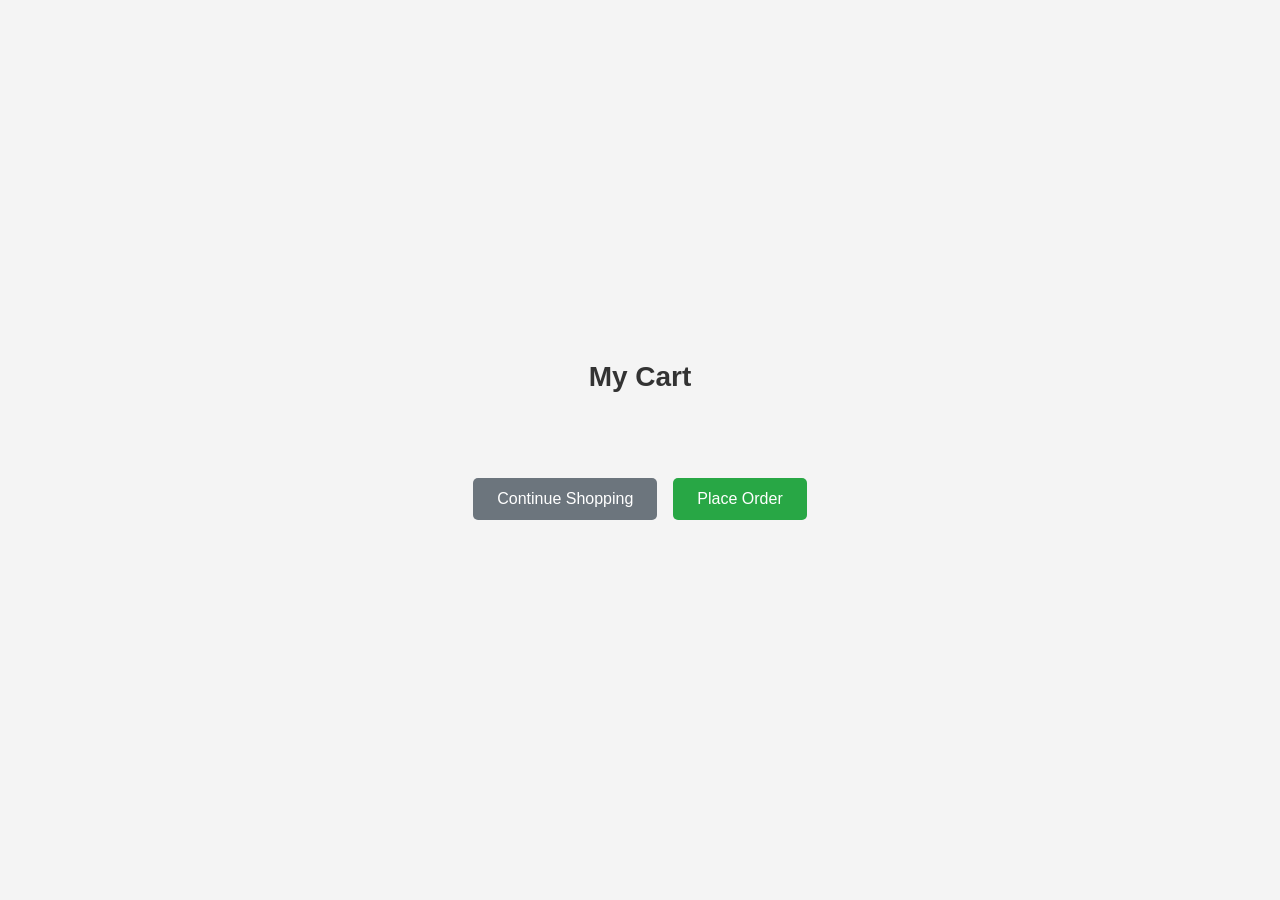
==== src/main/resources/static/cart.html @ 7744ca09 "frontend" ====
<!DOCTYPE html>
<html lang="en">
<head>
    <meta charset="UTF-8">
    <meta name="viewport" content="width=device-width, initial-scale=1.0">
    <title>Cart</title>
    <link rel="stylesheet" href="css/style.css">
</head>
<body>
<div class="container">
    <h1>My Cart</h1>
    <div id="cartItems"></div>

    <!-- Use button-group for proper alignment -->
    <div class="button-group">
        <button onclick="window.location='products.html'" class="btn-secondary">
            Continue Shopping
        </button>
        <button onclick="window.location='orders.html'" class="btn-success">
            Place Order
        </button>
    </div>
</div>
<script src="js/cart.js"></script>
</body>
</html>
---- src/main/resources/static/css/style.css ----
/* ----- reset & base ----- */
* {
    margin: 0;
    padding: 0;
    box-sizing: border-box;
    font-family: Arial, Helvetica, sans-serif;
}

body {
    background: #f4f4f4;
    display: flex;
    justify-content: center;
    align-items: center;
    min-height: 100vh;
    padding: 20px;
}

/* ----- shared container & card ----- */
.container {
    width: 100%;
    max-width: 1200px;
    display: flex;
    flex-direction: column;
    align-items: center;
    padding: 20px;
}

.card {
    background: white;
    padding: 30px;
    border-radius: 10px;
    box-shadow: 0 0 10px rgba(0,0,0,0.2);
    width: 100%;
    max-width: 400px;
    margin: 0 auto;
}

/* ----- headings ----- */
h1 {
    text-align: center;
    color: #333;
    margin-bottom: 25px;
    width: 100%;
    font-size: 28px;
}

h2 {
    text-align: center;
    margin-bottom: 20px;
    color: #222;
    font-size: 22px;
}

/* ----- inputs ----- */
input {
    width: 100%;
    padding: 12px 14px;
    margin: 8px 0;
    border: 1px solid #ccc;
    border-radius: 5px;
    font-size: 15px;
    transition: 0.2s;
    display: block;
}

input:focus {
    border-color: #007bff;
    outline: none;
    box-shadow: 0 0 0 3px rgba(0,123,255,0.15);
}

/* ----- BUTTONS - IMPROVED POSITIONING ----- */
button {
    padding: 12px 24px;
    background: #007bff;
    color: white;
    border: none;
    border-radius: 5px;
    cursor: pointer;
    font-size: 16px;
    font-weight: 500;
    transition: 0.2s;
    display: inline-flex;
    justify-content: center;
    align-items: center;
    gap: 8px;
    min-width: 130px;
    margin: 0;
}

button:hover {
    background: #0056b3;
    transform: translateY(-1px);
    box-shadow: 0 4px 12px rgba(0,123,255,0.3);
}

button:active {
    transform: translateY(0px) scale(0.98);
}

/* button variants */
.btn-secondary {
    background: #6c757d;
}

.btn-secondary:hover {
    background: #5a6268;
}

.btn-success {
    background: #28a745;
}

.btn-success:hover {
    background: #218838;
}

.btn-outline {
    background: transparent;
    border: 2px solid #007bff;
    color: #007bff;
}

.btn-outline:hover {
    background: #007bff;
    color: white;
}

.btn-danger {
    background: #dc3545;
}

.btn-danger:hover {
    background: #c82333;
}

/* ----- BUTTON GROUPS - FIXED ALIGNMENT ----- */
.button-group {
    display: flex;
    flex-wrap: wrap;
    justify-content: center;
    align-items: center;
    gap: 16px;
    margin: 20px 0;
    padding: 0;
    width: 100%;
}

.button-group button {
    margin: 0;
    flex: 0 1 auto;
}

/* full-width button for forms */
.btn-block {
    width: 100%;
    display: flex;
    justify-content: center;
    margin: 15px 0 5px;
}

.btn-block button {
    width: 100%;
    max-width: 100%;
    justify-content: center;
}

/* ----- LOGIN/REGISTER FORM BUTTONS ----- */
.card .btn-block {
    margin-top: 10px;
}

.card .btn-block button {
    padding: 14px;
    font-size: 17px;
    font-weight: 600;
}

/* form links - better spacing */
.card p {
    margin-top: 18px;
    padding-top: 15px;
    border-top: 1px solid #eee;
}

/* ----- LINKS & TEXT ----- */
a {
    text-decoration: none;
    color: #007bff;
    font-weight: 500;
}

a:hover {
    text-decoration: underline;
}

p {
    text-align: center;
    margin-top: 15px;
    color: #555;
}

/* ----- PRODUCT & CART GRID ----- */
#products,
#cartItems {
    display: flex;
    flex-wrap: wrap;
    justify-content: center;
    gap: 24px;
    padding: 20px 0;
    width: 100%;
}

#products .card,
#cartItems .card {
    width: 260px;
    padding: 20px 16px 24px;
    background: white;
    border-radius: 12px;
    box-shadow: 0 4px 16px rgba(0,0,0,0.08);
    text-align: center;
    transition: 0.25s;
    display: flex;
    flex-direction: column;
    align-items: center;
}

#products .card:hover,
#cartItems .card:hover {
    transform: translateY(-4px);
    box-shadow: 0 8px 24px rgba(0,0,0,0.12);
}

#products .card h2,
#cartItems .card h2 {
    font-size: 18px;
    margin-bottom: 8px;
}

#products .card p,
#cartItems .card p {
    margin: 6px 0;
    font-size: 14px;
    color: #555;
}

/* quantity input inside cards */
#products .card input,
#cartItems .card input {
    width: 70px;
    text-align: center;
    margin: 12px auto;
    padding: 8px;
    display: inline-block;
}

/* ----- CARD BUTTONS - PERFECT ALIGNMENT ----- */
#products .card button,
#cartItems .card button {
    width: 100%;
    margin: 8px 0 0;
    min-width: unset;
    padding: 12px;
    font-size: 15px;
    font-weight: 600;
    border-radius: 6px;
    justify-content: center;
}

#products .card button:last-child,
#cartItems .card button:last-child {
    margin-bottom: 0;
}

/* ----- CART PAGE SPECIFIC ----- */
#cartItems .card .item-actions {
    display: flex;
    flex-wrap: wrap;
    justify-content: center;
    gap: 10px;
    width: 100%;
    margin-top: 10px;
}

#cartItems .card .item-actions button {
    flex: 1;
    min-width: 70px;
    padding: 10px 12px;
    font-size: 13px;
    font-weight: 500;
    margin: 0;
    border-radius: 5px;
}

/* ----- CART SUMMARY - IMPROVED BUTTONS ----- */
.cart-summary {
    display: flex;
    flex-wrap: wrap;
    justify-content: center;
    align-items: center;
    gap: 20px;
    padding: 24px 30px;
    background: white;
    border-radius: 12px;
    box-shadow: 0 2px 12px rgba(0,0,0,0.06);
    margin: 20px auto;
    width: 100%;
    max-width: 650px;
    border: 1px solid #eee;
}

.cart-summary h3 {
    font-size: 22px;
    color: #333;
    margin: 0;
}

.cart-summary .button-group {
    margin: 0;
    padding: 0;
    gap: 12px;
    flex: 1;
    justify-content: flex-end;
}

.cart-summary .button-group button {
    padding: 12px 28px;
    min-width: 140px;
}

/* ----- NAVIGATION / ACTION BAR ----- */
.action-bar {
    display: flex;
    flex-wrap: wrap;
    justify-content: center;
    align-items: center;
    gap: 16px;
    padding: 20px 0 10px;
    width: 100%;
}

.action-bar button {
    margin: 0;
    padding: 14px 40px;
    font-size: 17px;
    font-weight: 600;
    border-radius: 8px;
    min-width: 180px;
}

/* ----- ORDERS PAGE ----- */
.order {
    background: white;
    padding: 18px 20px;
    margin-top: 16px;
    border-radius: 10px;
    box-shadow: 0 2px 12px rgba(0,0,0,0.06);
    border-left: 4px solid #007bff;
}

.order p {
    margin: 4px 0;
    text-align: left;
}

/* orders page - place order button */
#orders-container .btn-block {
    margin: 15px 0;
}

#orders-container .btn-block button {
    padding: 14px;
    font-size: 17px;
    font-weight: 600;
}

/* ----- RESPONSIVE ADJUSTMENTS ----- */
@media (max-width: 768px) {
    .cart-summary {
        flex-direction: column;
        text-align: center;
        padding: 20px;
    }

    .cart-summary .button-group {
        justify-content: center;
        width: 100%;
    }

    .cart-summary .button-group button {
        flex: 1;
        min-width: 120px;
    }

    .action-bar button {
        padding: 12px 30px;
        min-width: 150px;
        font-size: 16px;
    }
}

@media (max-width: 600px) {
    .card {
        padding: 20px;
        max-width: 100%;
    }

    #products .card,
    #cartItems .card {
        width: 100%;
        max-width: 300px;
    }

    button {
        padding: 10px 18px;
        min-width: 100px;
        font-size: 14px;
    }

    .button-group {
        gap: 12px;
        flex-direction: column;
        width: 100%;
    }

    .button-group button {
        width: 100%;
        max-width: 280px;
        justify-content: center;
    }

    .cart-summary {
        flex-direction: column;
        text-align: center;
        padding: 16px 18px;
    }

    .cart-summary .button-group {
        flex-direction: column;
        align-items: center;
        gap: 10px;
    }

    .cart-summary .button-group button {
        width: 100%;
        max-width: 260px;
    }

    .action-bar {
        flex-direction: column;
        gap: 12px;
    }

    .action-bar button {
        width: 100%;
        max-width: 280px;
        padding: 12px 20px;
        min-width: unset;
        justify-content: center;
    }

    h1 {
        font-size: 24px;
    }

    h2 {
        font-size: 20px;
    }

    #cartItems .card .item-actions {
        flex-direction: column;
        gap: 8px;
    }

    #cartItems .card .item-actions button {
        width: 100%;
        min-width: unset;
    }
}

@media (max-width: 400px) {
    body {
        padding: 12px;
    }

    .card {
        padding: 16px;
    }

    button {
        padding: 10px 14px;
        min-width: 80px;
        font-size: 13px;
    }

    .button-group {
        gap: 8px;
    }

    .button-group button {
        max-width: 100%;
    }

    #products .card input,
    #cartItems .card input {
        width: 60px;
    }

    .cart-summary .button-group button {
        max-width: 100%;
    }

    .action-bar button {
        max-width: 100%;
    }
}
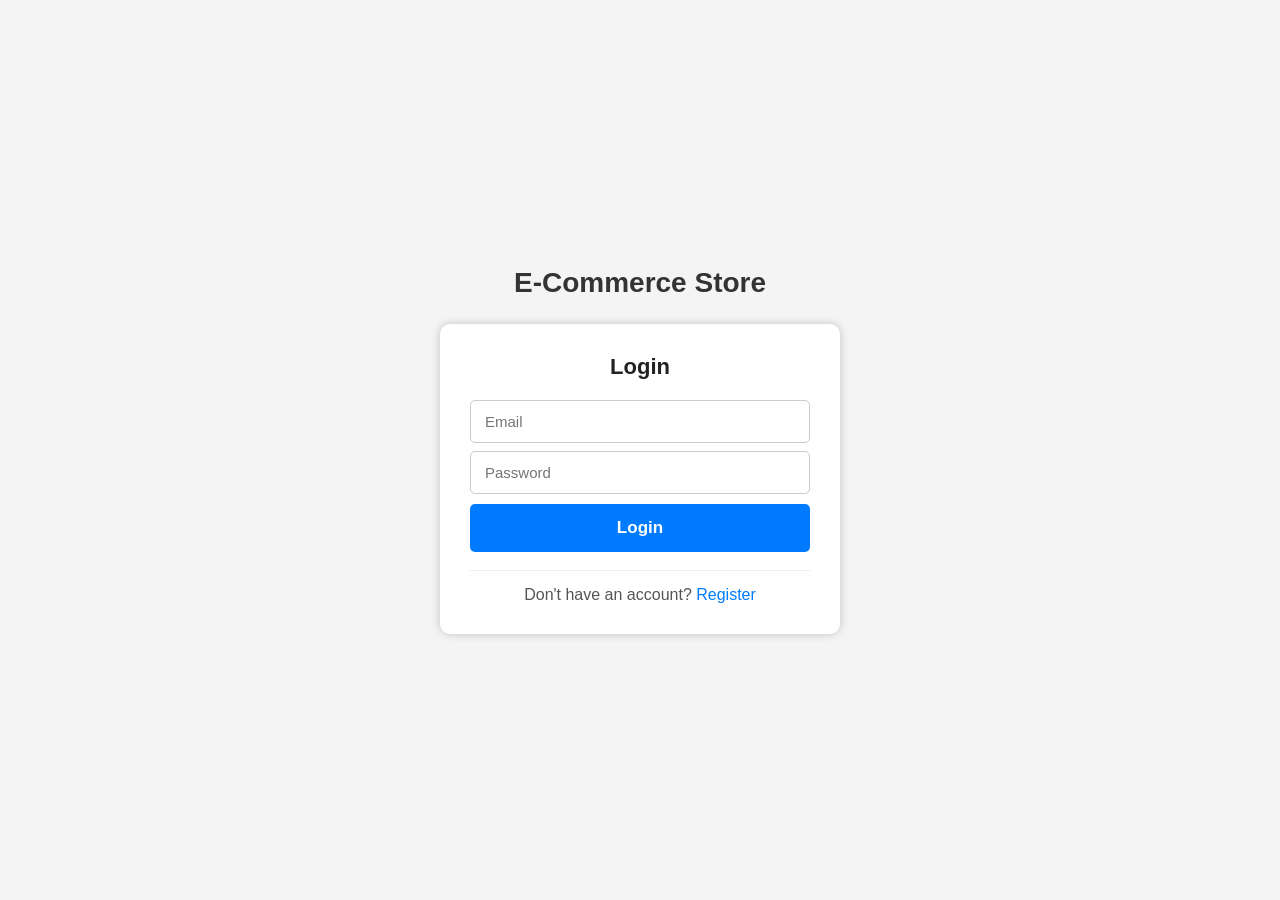
==== commit f87e511d: "errors fixed" ====
--- a/src/main/resources/static/cart.html
+++ b/src/main/resources/static/cart.html
@@ -7,20 +7,30 @@
     <link rel="stylesheet" href="css/style.css">
 </head>
 <body>
+
 <div class="container">
+
     <h1>My Cart</h1>
+
     <div id="cartItems"></div>
 
-    <!-- Use button-group for proper alignment -->
+    <h2 id="total"></h2>
+
     <div class="button-group">
+
         <button onclick="window.location='products.html'" class="btn-secondary">
             Continue Shopping
         </button>
+
         <button onclick="window.location='orders.html'" class="btn-success">
             Place Order
         </button>
+
     </div>
+
 </div>
+
 <script src="js/cart.js"></script>
+
 </body>
 </html>
--- a/src/main/resources/static/css/style.css
+++ b/src/main/resources/static/css/style.css
@@ -374,6 +374,14 @@
     font-weight: 600;
 }
 
+.product-image{
+    width:200px;
+    height:200px;
+    object-fit:cover;
+    border-radius:8px;
+    margin-bottom:10px;
+}
+
 /* ----- RESPONSIVE ADJUSTMENTS ----- */
 @media (max-width: 768px) {
     .cart-summary {
